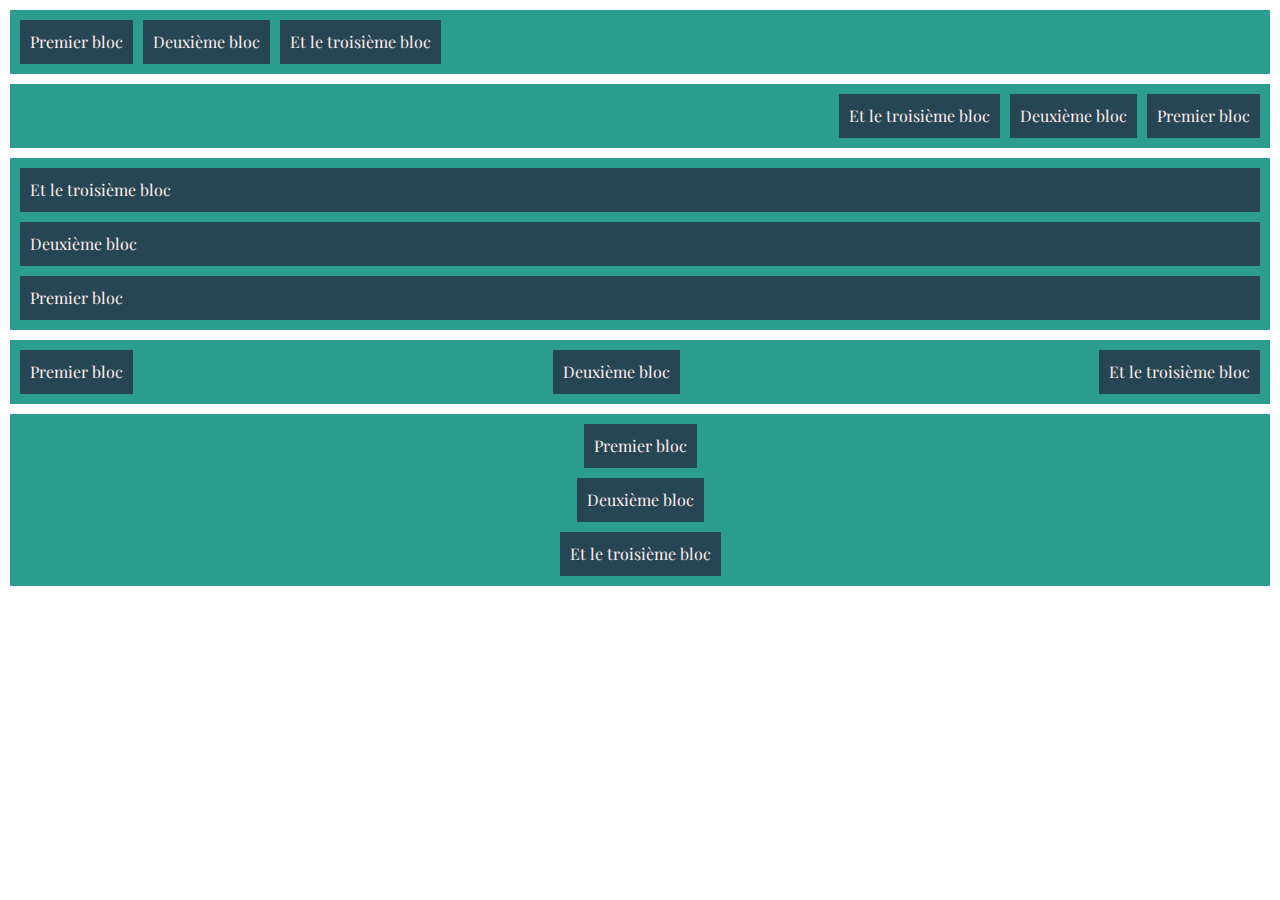
==== index.html @ 21a83d47 "fini" ====
<!DOCTYPE html>
<html>
  <head>
    <meta charset="utf-8" />
    <title>Éléments d'interface</title>
    <meta name="viewport" content="width=device-width, initial-scale=1.0" />
    <link rel="stylesheet" href="css/main.css" />
    <link rel="preconnect" href="https://fonts.googleapis.com" />
    <link rel="preconnect" href="https://fonts.gstatic.com" crossorigin />
    <link
      href="https://fonts.googleapis.com/css2?family=Playfair+Display:wght@700&display=swap"
      rel="stylesheet"
    />
  </head>
  <body>
    <div class="section section-1">
      <div class="box">Premier bloc</div>
      <div class="box">Deuxième bloc</div>
      <div class="box">Et le troisième bloc</div>
    </div>
    <div class="section section-2">
      <div class="box">Premier bloc</div>
      <div class="box">Deuxième bloc</div>
      <div class="box">Et le troisième bloc</div>
    </div>
    <div class="section section-3">
      <div class="box">Premier bloc</div>
      <div class="box">Deuxième bloc</div>
      <div class="box">Et le troisième bloc</div>
    </div>
    <div class="section section-4">
      <div class="box">Premier bloc</div>
      <div class="box">Deuxième bloc</div>
      <div class="box">Et le troisième bloc</div>
    </div>
    <div class="section section-5">
      <div class="box">Premier bloc</div>
      <div class="box">Deuxième bloc</div>
      <div class="box">Et le troisième bloc</div>
    </div>
  </body>
</html>
---- css/main.css ----
/* ====================================
// css variables
// ==================================== */

:root {
  --dark-blue: #264653;
  --green: #2a9d8f;
  --white: #ffefef;
}

/* ====================================
// reset rules
// ==================================== */

* {
  box-sizing: border-box;
  margin: 0;
  padding: 0;
}

html {
  font-size: 16px;
}

body {
  -webkit-font-smoothing: antialiased;
  -moz-osx-font-smoothing: grayscale;
  text-rendering: optimizeLegibility;

  font-size: 1rem;
  line-height: 1.5rem;
  font-family: "Playfair Display", serif;
}

a {
  color: inherit;
}

img,
video {
  max-inline-size: 100%;
  block-size: auto;
  vertical-align: middle;
}

.box {
  background-color: #264653;
  color: #ffefef;
  padding: 10px;
}

.section {
  background-color: #2a9d8f;
  margin: 10px;
  gap: 10px;
  padding: 10px;
}

.section-1 {
  display: flex;
  flex-direction: row;
  justify-content: flex-start;
}

.section-2 {
  display: flex;
  flex-direction: row-reverse;
  justify-content: flex-start;
}

.section-3 {
  display: flex;
  flex-direction: column-reverse;
  justify-content: flex-start;
}

.section-4 {
  display: flex;
  flex-direction: row;
  justify-content: center;
  justify-content: space-between;
}

.section-5 {
  display: flex;
  flex-direction: column;
  align-items: center;
}

.section-5 .box {
  text-align: center;
}
/* ====================================
// base rules
// ==================================== */
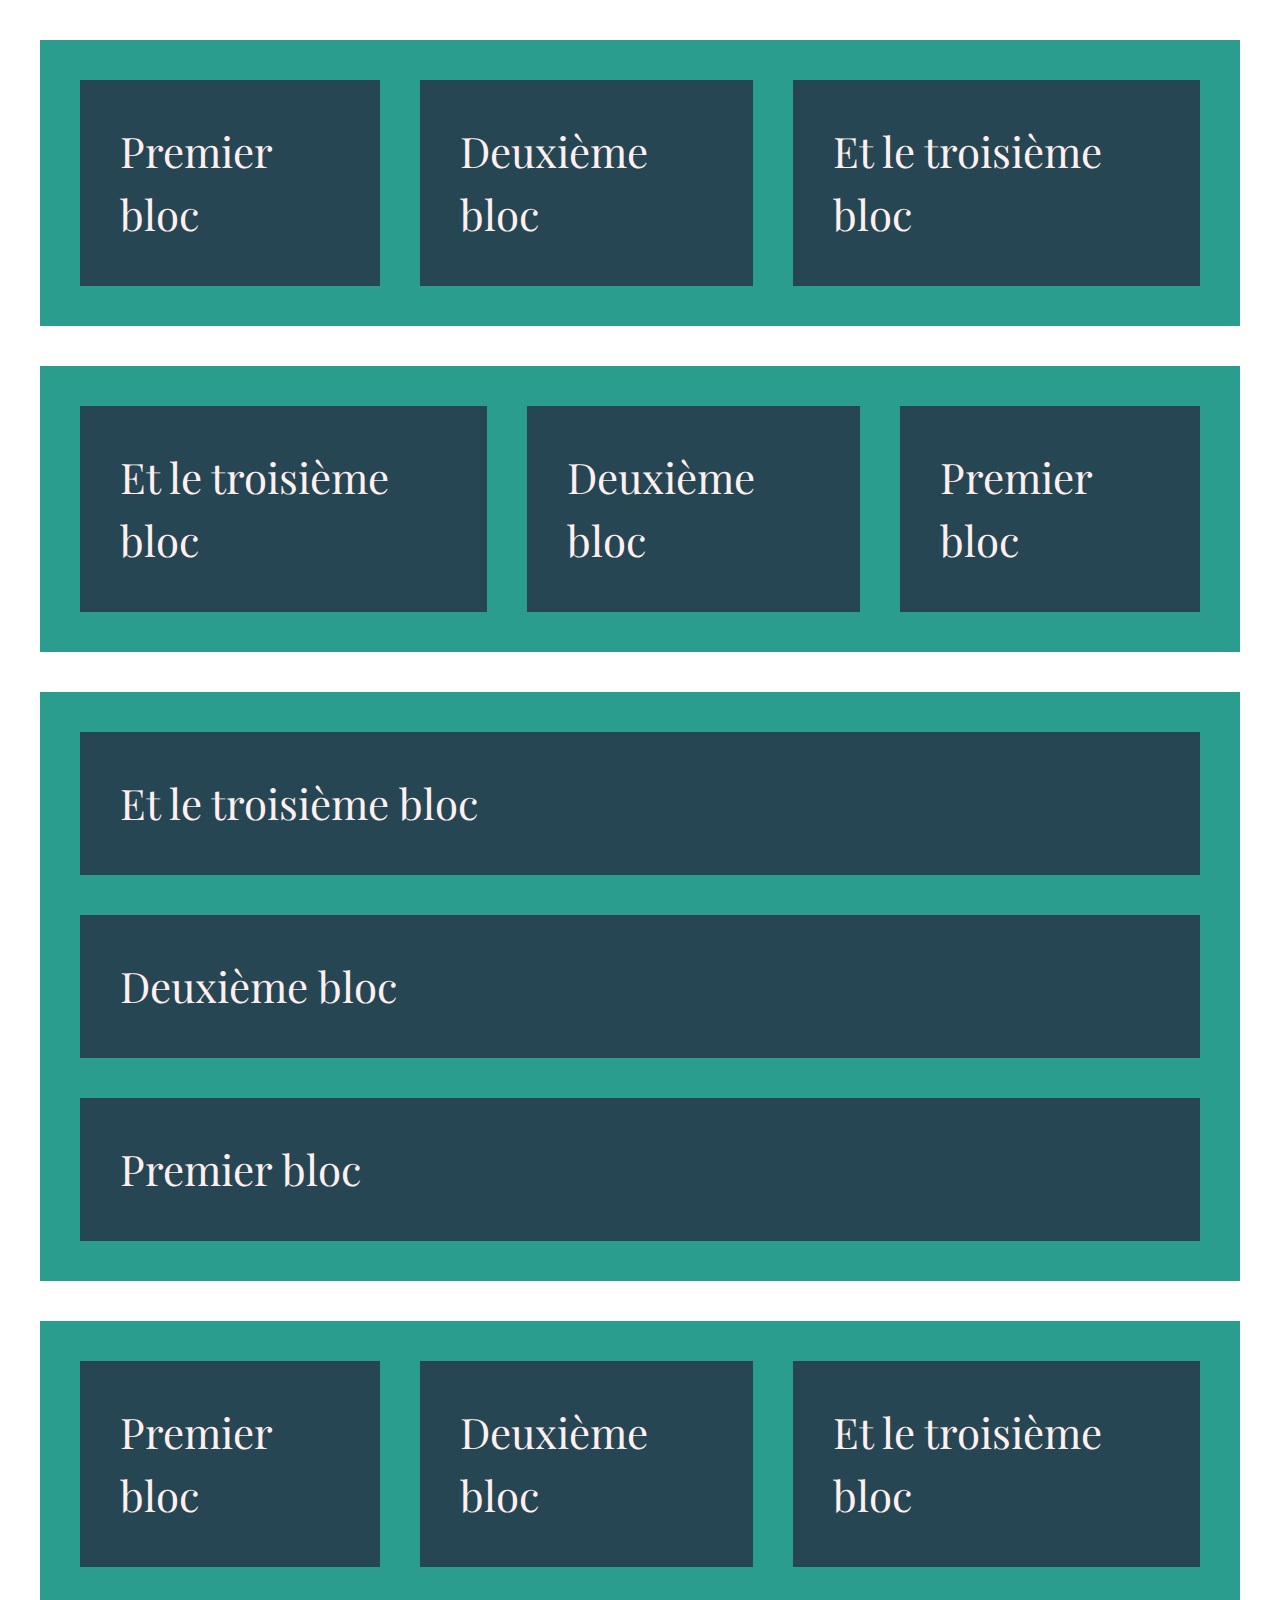
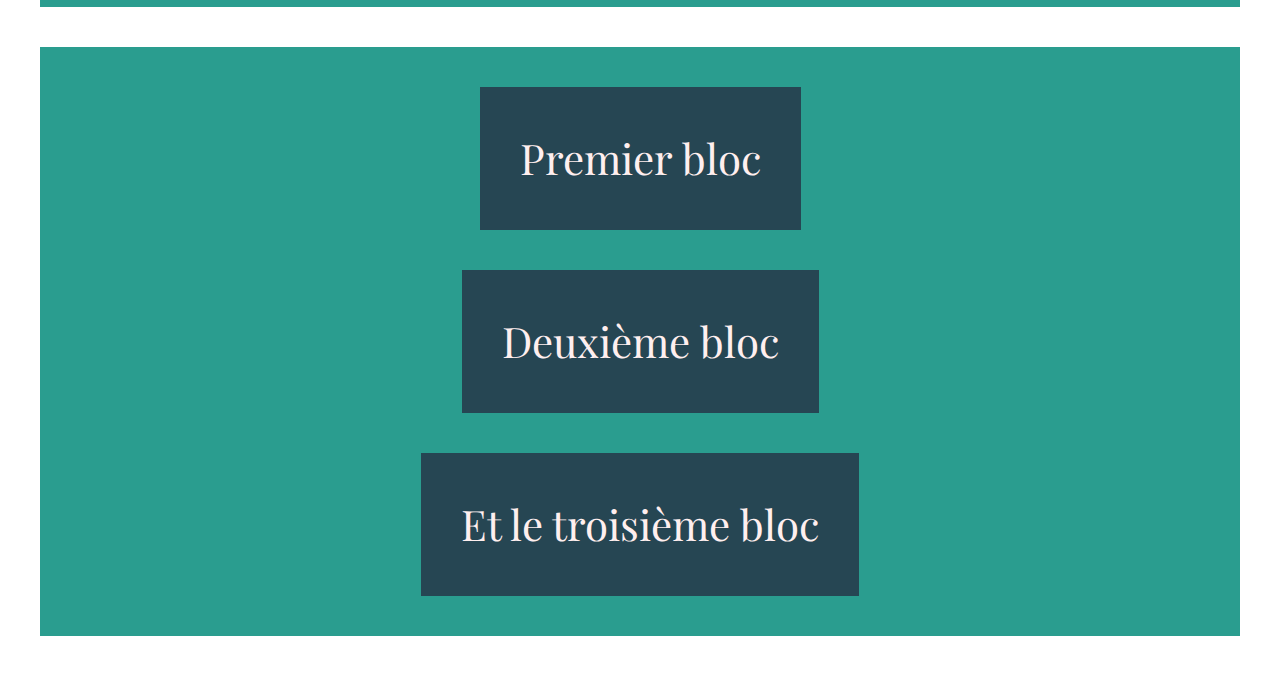
==== commit 20d3ff35: "Merge 4f0c724d6aef025950b162013dc712d8b6d51d61 into 699396e120803a0272bb526bc0e12d1a3178763c" ====
--- a/index.html
+++ b/index.html
@@ -5,12 +5,9 @@
     <title>Éléments d'interface</title>
     <meta name="viewport" content="width=device-width, initial-scale=1.0" />
     <link rel="stylesheet" href="css/main.css" />
-    <link rel="preconnect" href="https://fonts.googleapis.com" />
-    <link rel="preconnect" href="https://fonts.gstatic.com" crossorigin />
-    <link
-      href="https://fonts.googleapis.com/css2?family=Playfair+Display:wght@700&display=swap"
-      rel="stylesheet"
-    />
+    <link rel="preconnect" href="https://fonts.googleapis.com">
+    <link rel="preconnect" href="https://fonts.gstatic.com" crossorigin>
+    <link href="https://fonts.googleapis.com/css2?family=Playfair+Display:wght@700&display=swap" rel="stylesheet">
   </head>
   <body>
     <div class="section section-1">
--- a/css/main.css
+++ b/css/main.css
@@ -29,7 +29,6 @@
 
   font-size: 1rem;
   line-height: 1.5rem;
-  font-family: "Playfair Display", serif;
 }
 
 a {
@@ -43,53 +42,94 @@
   vertical-align: middle;
 }
 
-.box {
-  background-color: #264653;
-  color: #ffefef;
-  padding: 10px;
+/* ====================================
+// base rules
+// ==================================== */
+
+html {
+  color: var(--white);
+  font-size: 42px;
+  font-family: 'Playfair Display', bold;
 }
 
 .section {
-  background-color: #2a9d8f;
-  margin: 10px;
-  gap: 10px;
-  padding: 10px;
+  margin: 40px;
 }
+
+/* section 1 */
 
 .section-1 {
   display: flex;
   flex-direction: row;
-  justify-content: flex-start;
+  background-color: var(--green);
+  padding: 20px;
 }
+
+.section-1 .box {
+  padding: 40px;
+  margin: 20px;
+  background-color: var(--dark-blue);
+}
+
+/* section 2 */
 
 .section-2 {
   display: flex;
   flex-direction: row-reverse;
-  justify-content: flex-start;
+  background-color: var(--green);
+  padding: 20px;
 }
+
+.section-2 .box {
+  padding: 40px;
+  margin: 20px;
+  background-color: var(--dark-blue);
+}
+
+/* section 3 */
 
 .section-3 {
   display: flex;
   flex-direction: column-reverse;
-  justify-content: flex-start;
+  background-color: var(--green);
+  padding: 20px;
 }
+
+.section-3 .box {
+  padding: 40px;
+  margin: 20px;
+  background-color: var(--dark-blue);
+}
+
+/* section 4 */
 
 .section-4 {
   display: flex;
   flex-direction: row;
-  justify-content: center;
   justify-content: space-between;
+  background-color: var(--green);
+  padding: 20px;
 }
+
+.section-4 .box {
+  padding: 40px;
+  margin: 20px;
+  background-color: var(--dark-blue);
+}
+
+/* section 5 */
 
 .section-5 {
   display: flex;
   flex-direction: column;
-  align-items: center;
+  justify-content: center;
+  background-color: var(--green);
+  padding: 20px;
+  text-align: center;
 }
 
 .section-5 .box {
-  text-align: center;
-}
-/* ====================================
-// base rules
-// ==================================== */
+  padding: 40px;
+  margin: 20px auto;
+  background-color: var(--dark-blue);
+}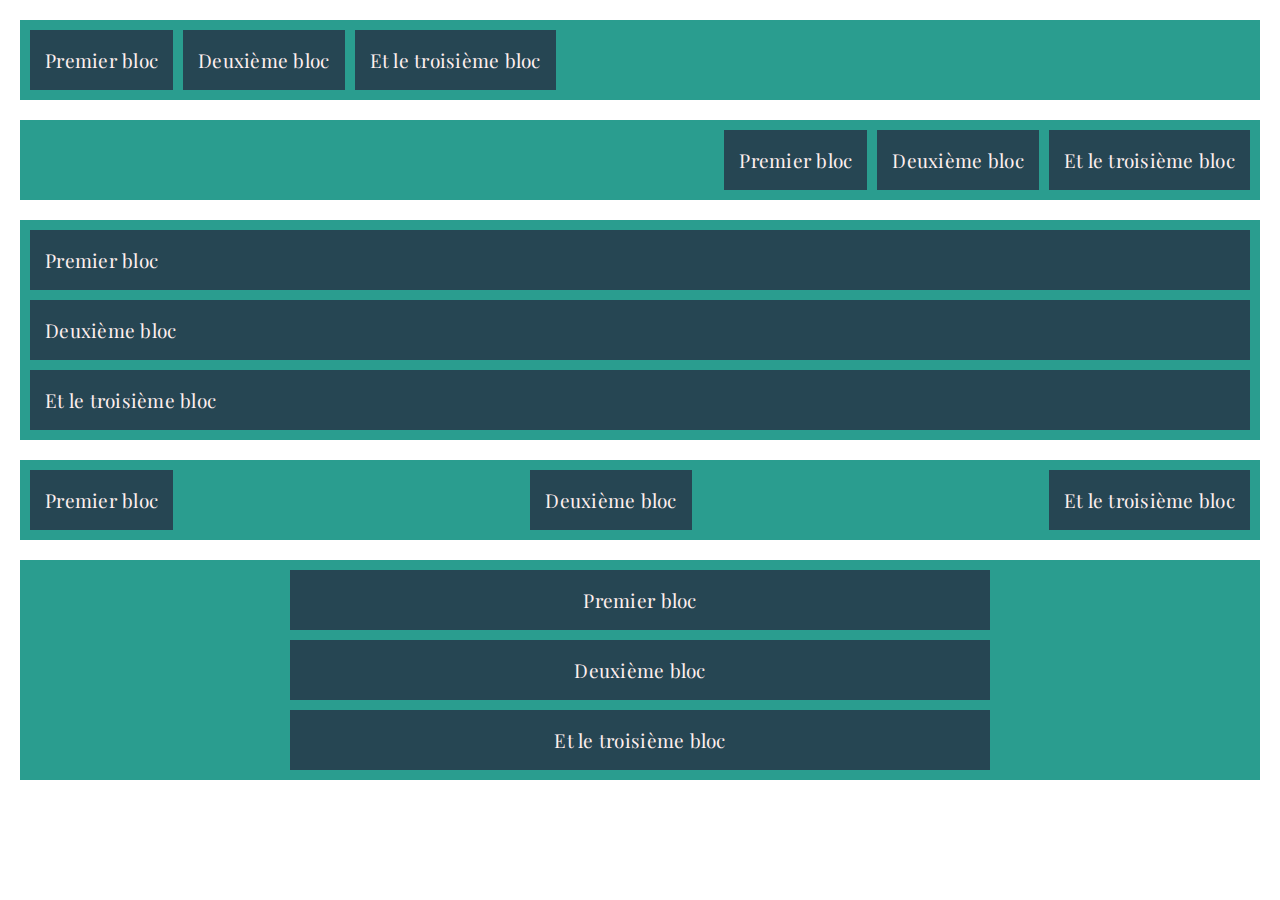
==== commit 8d0ddb41: "exercice finished" ====
--- a/index.html
+++ b/index.html
@@ -5,9 +5,12 @@
     <title>Éléments d'interface</title>
     <meta name="viewport" content="width=device-width, initial-scale=1.0" />
     <link rel="stylesheet" href="css/main.css" />
-    <link rel="preconnect" href="https://fonts.googleapis.com">
-    <link rel="preconnect" href="https://fonts.gstatic.com" crossorigin>
-    <link href="https://fonts.googleapis.com/css2?family=Playfair+Display:wght@700&display=swap" rel="stylesheet">
+    <link rel="preconnect" href="https://fonts.googleapis.com" />
+    <link rel="preconnect" href="https://fonts.gstatic.com" crossorigin />
+    <link
+      href="https://fonts.googleapis.com/css2?family=Playfair+Display:wght@700&display=swap"
+      rel="stylesheet"
+    />
   </head>
   <body>
     <div class="section section-1">
--- a/css/main.css
+++ b/css/main.css
@@ -29,6 +29,12 @@
 
   font-size: 1rem;
   line-height: 1.5rem;
+  font-family: "Playfair Display", serif;
+  font-size: 19px;
+  color: #ffefef;
+  letter-spacing: 0.26px;
+  line-height: 30px;
+  width: 100%;
 }
 
 a {
@@ -42,94 +48,41 @@
   vertical-align: middle;
 }
 
+.section {
+  background-color: #2a9d8f;
+  margin: 20px;
+  padding: 10px;
+  display: flex;
+  gap: 10px;
+}
+
+.box {
+  background-color: #264653;
+  padding: 15px;
+}
+
+.section-2 {
+  justify-content: flex-end;
+}
+
+.section-3 {
+  flex-direction: column;
+}
+
+.section-4 {
+  justify-content: space-between;
+}
+
+.section-5 div {
+  display: block;
+}
+
+.section-5 {
+  flex-direction: column;
+  text-align: center;
+  padding: 10px 270px;
+}
+
 /* ====================================
 // base rules
 // ==================================== */
-
-html {
-  color: var(--white);
-  font-size: 42px;
-  font-family: 'Playfair Display', bold;
-}
-
-.section {
-  margin: 40px;
-}
-
-/* section 1 */
-
-.section-1 {
-  display: flex;
-  flex-direction: row;
-  background-color: var(--green);
-  padding: 20px;
-}
-
-.section-1 .box {
-  padding: 40px;
-  margin: 20px;
-  background-color: var(--dark-blue);
-}
-
-/* section 2 */
-
-.section-2 {
-  display: flex;
-  flex-direction: row-reverse;
-  background-color: var(--green);
-  padding: 20px;
-}
-
-.section-2 .box {
-  padding: 40px;
-  margin: 20px;
-  background-color: var(--dark-blue);
-}
-
-/* section 3 */
-
-.section-3 {
-  display: flex;
-  flex-direction: column-reverse;
-  background-color: var(--green);
-  padding: 20px;
-}
-
-.section-3 .box {
-  padding: 40px;
-  margin: 20px;
-  background-color: var(--dark-blue);
-}
-
-/* section 4 */
-
-.section-4 {
-  display: flex;
-  flex-direction: row;
-  justify-content: space-between;
-  background-color: var(--green);
-  padding: 20px;
-}
-
-.section-4 .box {
-  padding: 40px;
-  margin: 20px;
-  background-color: var(--dark-blue);
-}
-
-/* section 5 */
-
-.section-5 {
-  display: flex;
-  flex-direction: column;
-  justify-content: center;
-  background-color: var(--green);
-  padding: 20px;
-  text-align: center;
-}
-
-.section-5 .box {
-  padding: 40px;
-  margin: 20px auto;
-  background-color: var(--dark-blue);
-}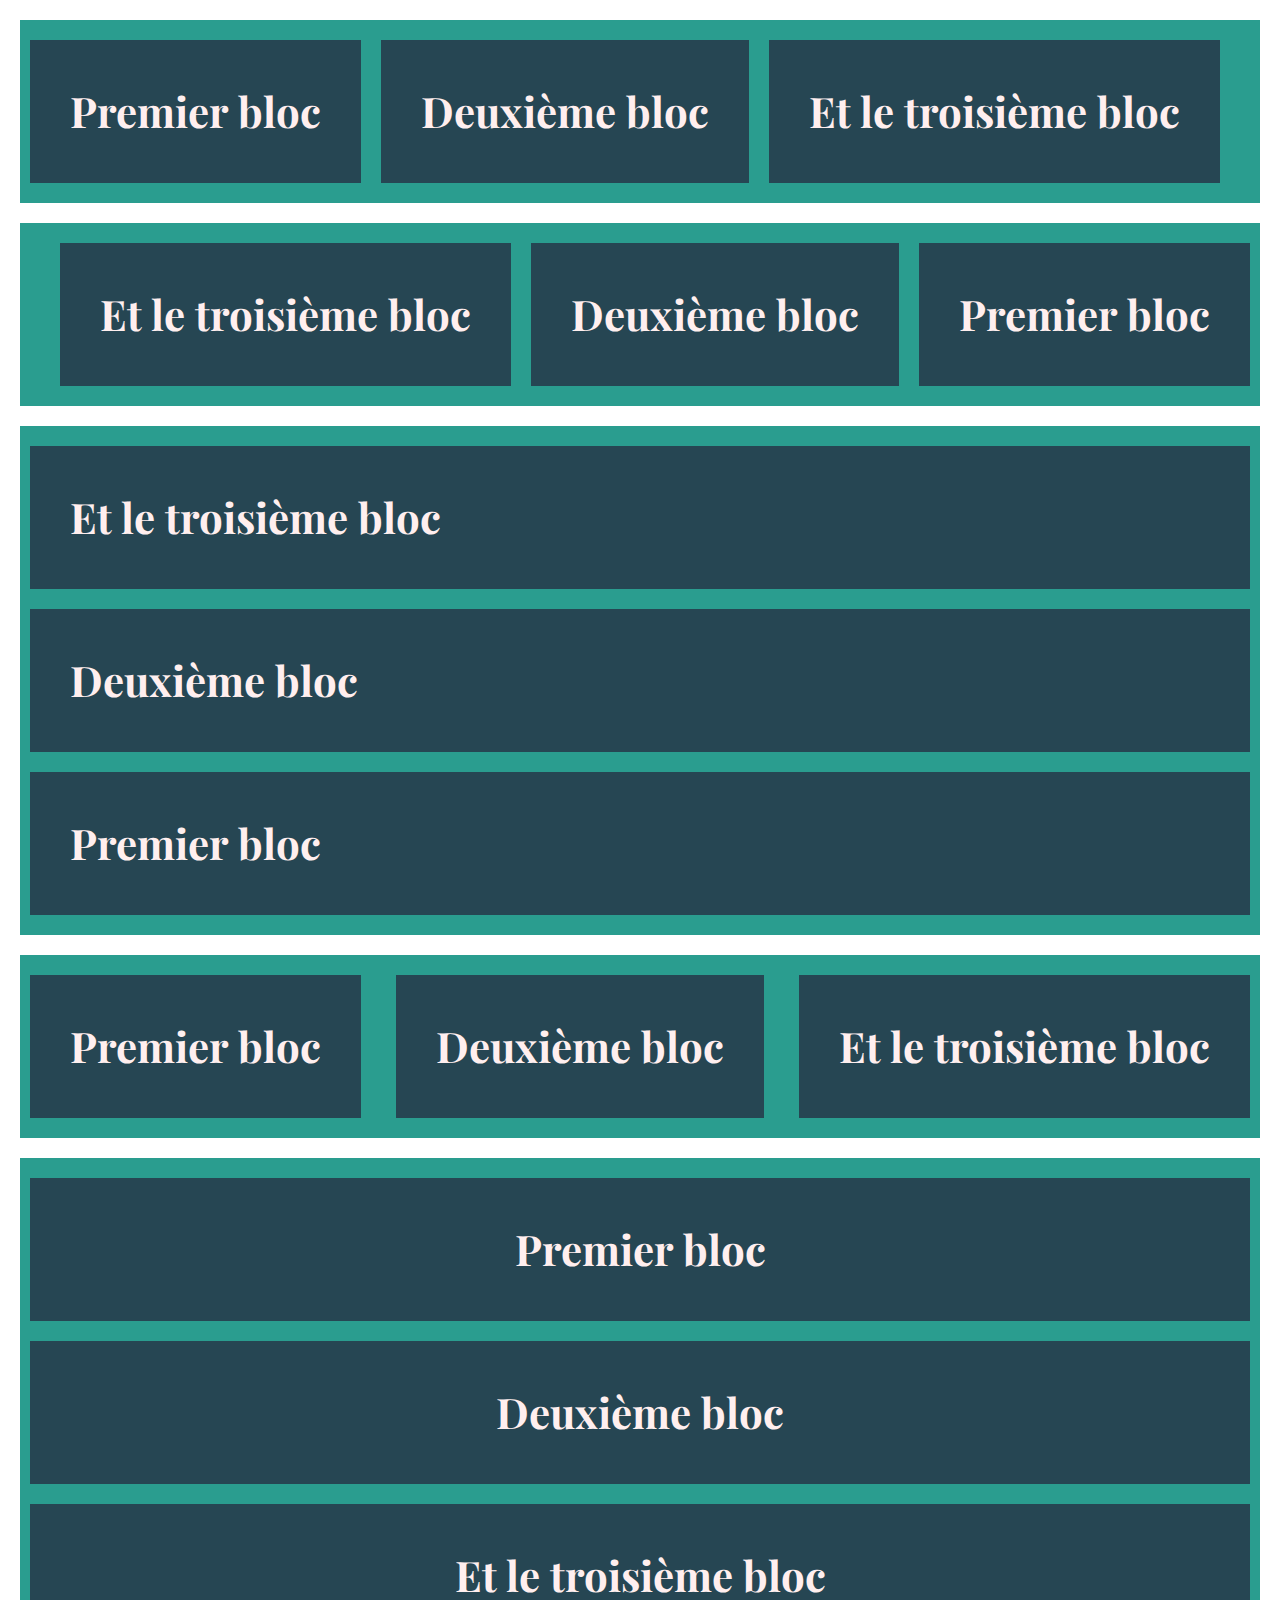
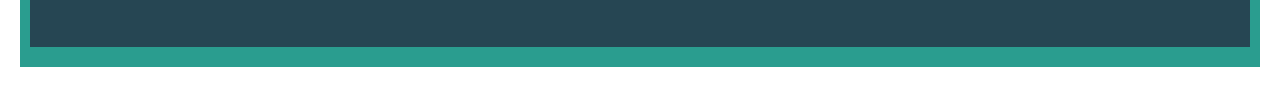
==== commit 0862a014: "Faire le CSS" ====
--- a/index.html
+++ b/index.html
@@ -4,13 +4,13 @@
     <meta charset="utf-8" />
     <title>Éléments d'interface</title>
     <meta name="viewport" content="width=device-width, initial-scale=1.0" />
-    <link rel="stylesheet" href="css/main.css" />
     <link rel="preconnect" href="https://fonts.googleapis.com" />
     <link rel="preconnect" href="https://fonts.gstatic.com" crossorigin />
     <link
       href="https://fonts.googleapis.com/css2?family=Playfair+Display:wght@700&display=swap"
       rel="stylesheet"
     />
+    <link rel="stylesheet" href="css/main.css" />
   </head>
   <body>
     <div class="section section-1">
--- a/css/main.css
+++ b/css/main.css
@@ -19,7 +19,13 @@
 }
 
 html {
-  font-size: 16px;
+  font-size: 42px;
+  font-family: "Playfair Display", serif;
+  font-weight: 700;
+  line-height: 50px;
+  color: #ffefef;
+  max-width: 1728px;
+  max-height: auto;
 }
 
 body {
@@ -29,12 +35,6 @@
 
   font-size: 1rem;
   line-height: 1.5rem;
-  font-family: "Playfair Display", serif;
-  font-size: 19px;
-  color: #ffefef;
-  letter-spacing: 0.26px;
-  line-height: 30px;
-  width: 100%;
 }
 
 a {
@@ -51,38 +51,43 @@
 .section {
   background-color: #2a9d8f;
   margin: 20px;
-  padding: 10px;
-  display: flex;
-  gap: 10px;
+  padding: 20px 10px;
+  gap: 20px;
 }
 
 .box {
   background-color: #264653;
-  padding: 15px;
+  display: inline;
+  padding: 40px;
+}
+
+.section-1 {
+  display: flex;
+  flex-direction: row;
 }
 
 .section-2 {
-  justify-content: flex-end;
+  display: flex;
+  flex-direction: row-reverse;
 }
 
 .section-3 {
-  flex-direction: column;
+  display: flex;
+  flex-direction: column-reverse;
+  align-items: stretch;
 }
 
 .section-4 {
+  display: flex;
+  flex-direction: row;
   justify-content: space-between;
 }
 
-.section-5 div {
-  display: block;
-}
-
 .section-5 {
+  display: flex;
   flex-direction: column;
   text-align: center;
-  padding: 10px 270px;
 }
-
 /* ====================================
 // base rules
 // ==================================== */
